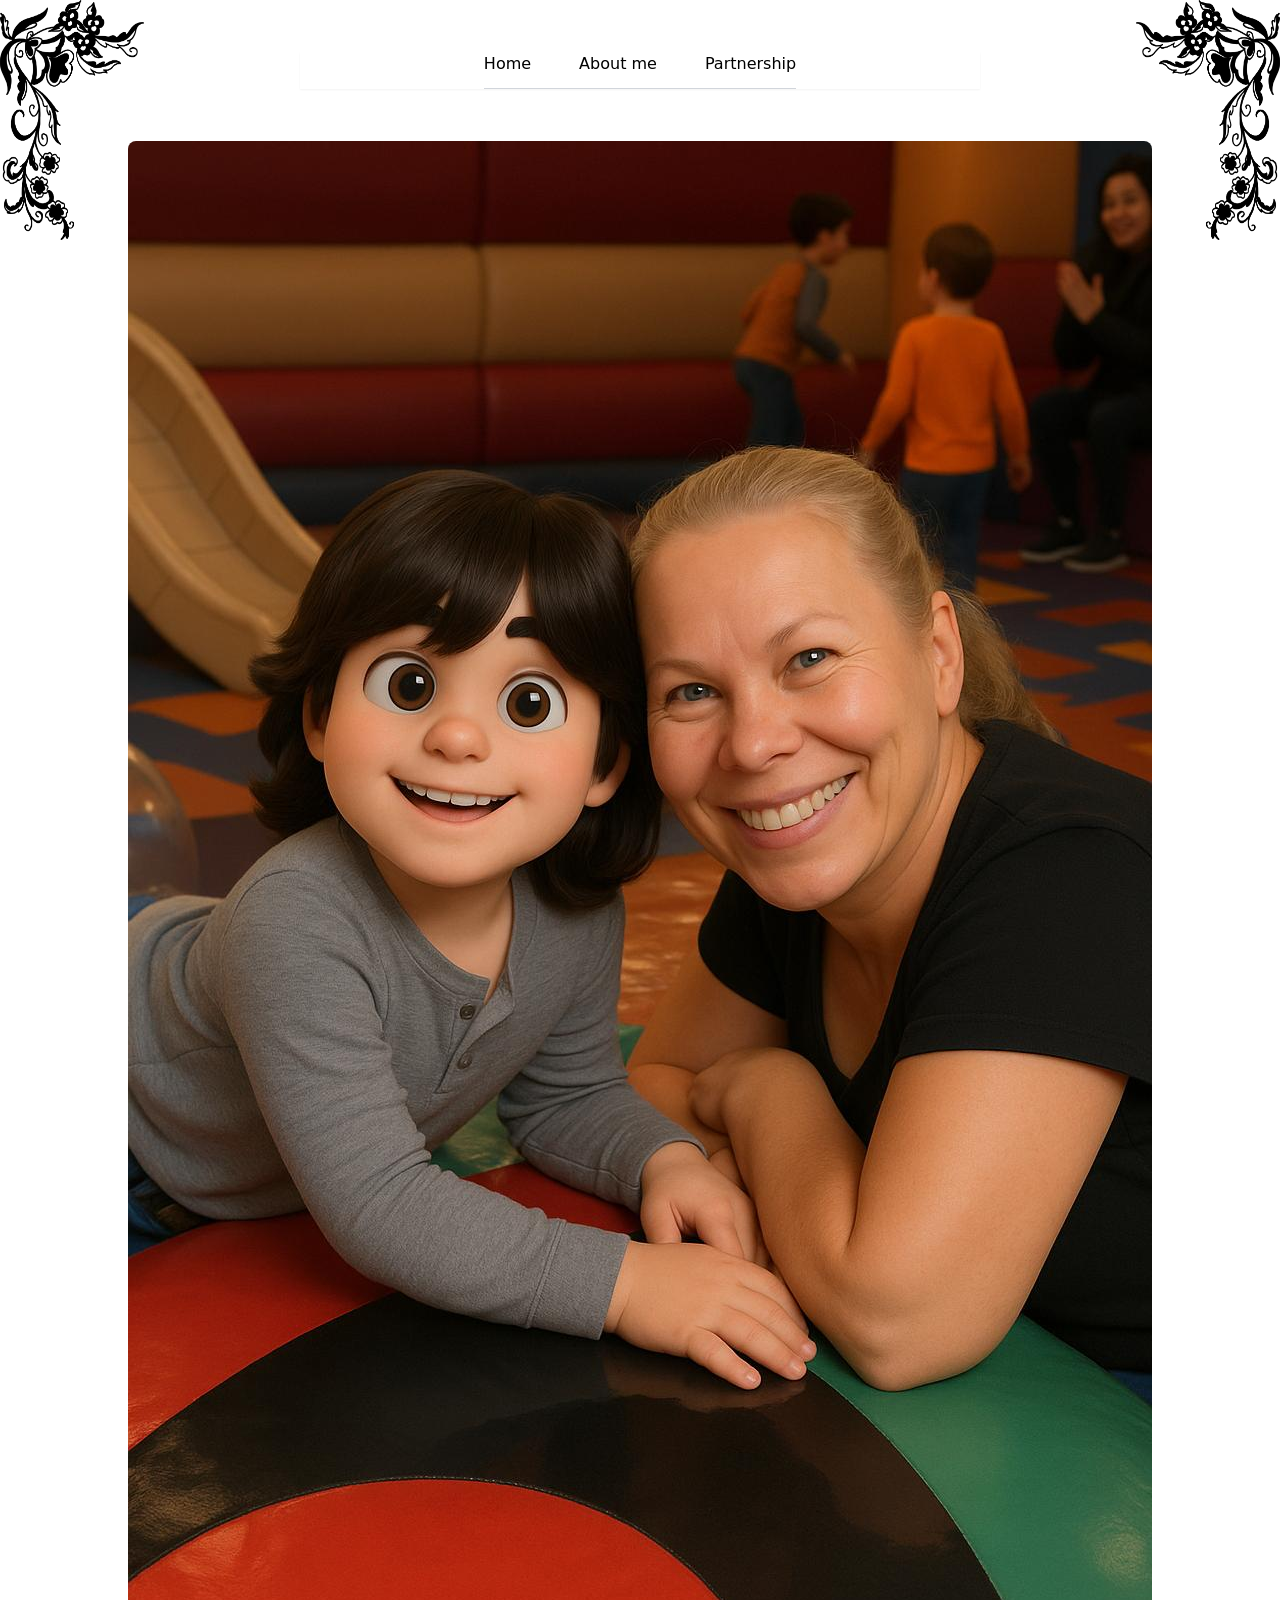
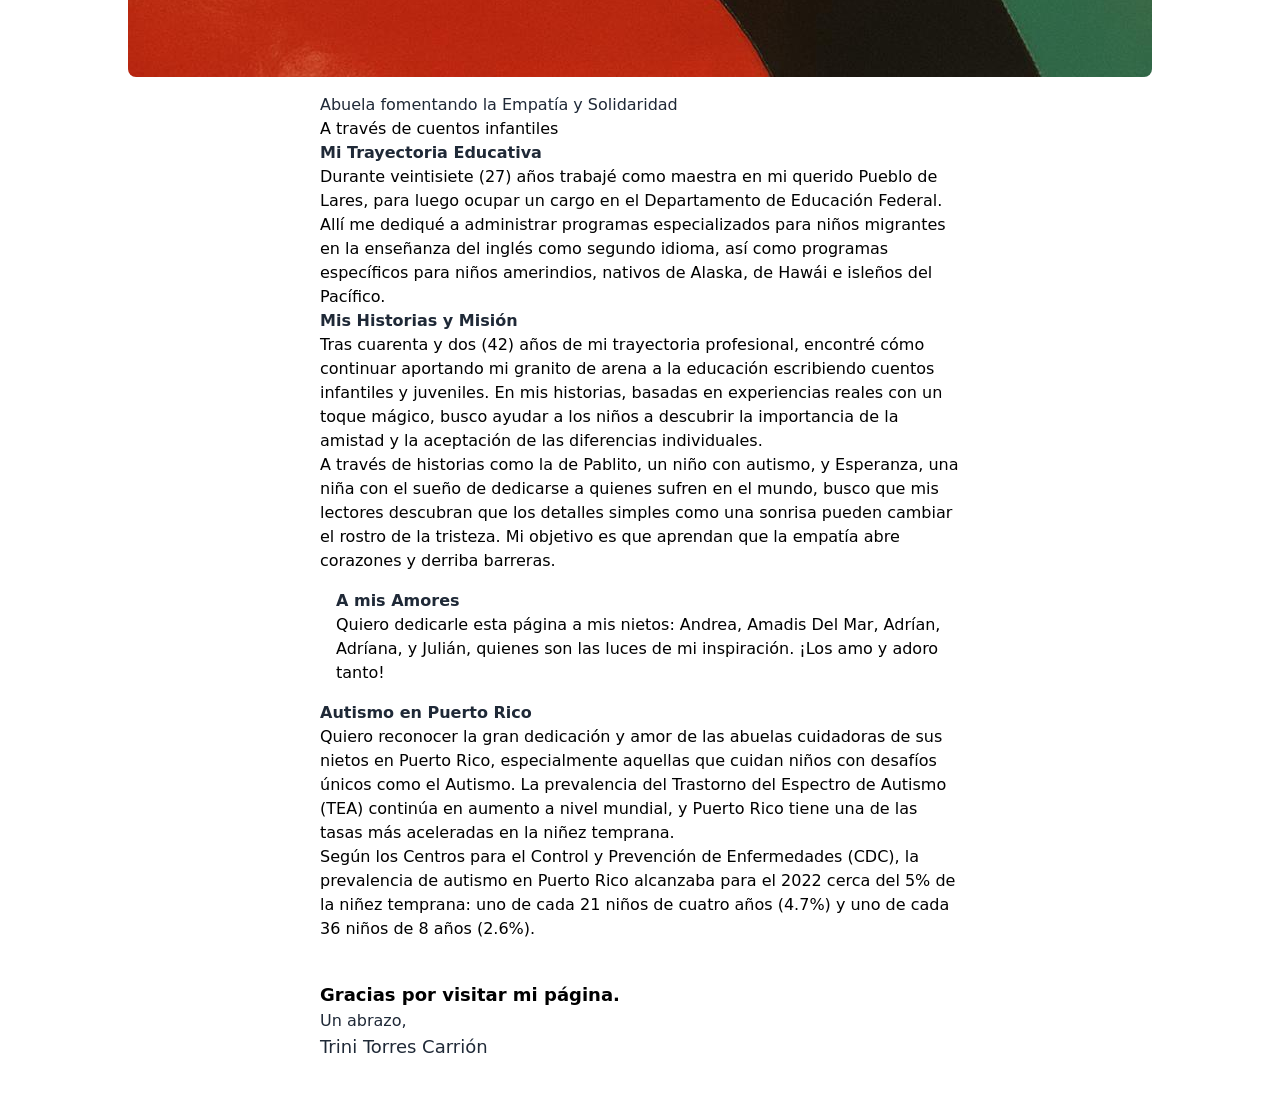
==== about_me.html @ 0e8e70be "Changes in some class to make the page responsive in phones (again). This is a test 2." ====
<!DOCTYPE html>
<html lang="en">
    <head>
        <meta charse="UTF-8">
        <meta name="viewport" content="width= device-width, initial-scale= 1.0">
        <link rel="stylesheet" href="./output.css">
    </head>

    <body>
        <section id="about" class="mt-10">
            <!--Navbar-->
            <header class="sticky top-0 z-30 bg-transparent shadow-sm translate-y-3 max-w-[680px] mx-auto px-4">
                <ul class="flex justify-center gap-6 sm:gap-12 list-none m-0 p-0 w-fit mx-auto border-b border-gray-300 pb-3">
                    <li><a href="index.html"class="cursor-pointer font-medium">Home</a></li>
                    <li><a href="about_me.html"class="cursor-pointer font-medium">About me</a></li>
                    <li><a href="#partnership" class="cursor-pointer font-medium hover-gray-600">Partnership</a></li>
                </ul>
            </header>
        </section>

         <!--Corners Desing-->
            <!--Upper Left Border-->
            <img src="/images/border_upper.png"
                class="absolute top-0 left-0 w-36 h-60 sm:w-36 sm:h-60">
    
            <!--Upper Right Border-->
            <img src="/images/border_upper.png"
                class="absolute top-0 right-0 w-36 h-60 sm:w-36 sm:h-60 transform -scale-x-100">

            <script src="carousel.JS"></script>
        </section>

        <!-- Client Image -->
        <div class="flex justify-center mt-8 sm:mt-20 md:mt-32" style="transform: translateY(4rem) !important; max-width: 90vw; margin: 0 auto;">
            <img src="/images/client.jpg" class="object-cover rounded-lg w-40 h-40 sm:w-48 sm:h-48 md:w-80 md:h-80" style="max-width: 100%; height: auto;">
        </div>

        <div class="max-w-2xl mx-auto px-4 sm:px-6 py-8 sm:py-12 mt-8 sm:mt-16" style="transform: translateY(2rem) !important; transform-origin: top;">
            <!-- Main Title -->
            <h1 class="text-2xl sm:text-3xl md:text-4xl font-bold text-gray-800 mb-2">Abuela fomentando la Empatía y Solidaridad</h1>
            <p class="text-gray-600 text-sm sm:text-base italic mb-6 sm:mb-10">A través de cuentos infantiles</p>

            <!-- Mi Trayectoria Educativa Section -->
            <section class="mb-8 sm:mb-10">
                <h2 class="text-xl sm:text-2xl font-semibold text-gray-800 mb-3 sm:mb-4 pb-2 border-b-2 border-gray-300">Mi Trayectoria Educativa</h2>
                <p class="text-gray-700 text-sm sm:text-base leading-relaxed">
                    Durante veintisiete (27) años trabajé como maestra en mi querido Pueblo de Lares, para luego ocupar un cargo en el Departamento de Educación Federal. Allí me dediqué a administrar programas especializados para niños migrantes en la enseñanza del inglés como segundo idioma, así como programas específicos para niños amerindios, nativos de Alaska, de Hawái e isleños del Pacífico.
                </p>
            </section>

            <!-- Mis Historias y Misión Section -->
            <section class="mb-8 sm:mb-10">
                <h2 class="text-xl sm:text-2xl font-semibold text-gray-800 mb-3 sm:mb-4 pb-2 border-b-2 border-gray-300">Mis Historias y Misión</h2>
                <p class="text-gray-700 text-sm sm:text-base leading-relaxed mb-3 sm:mb-4">
                    Tras cuarenta y dos (42) años de mi trayectoria profesional, encontré cómo continuar aportando mi granito de arena a la educación escribiendo cuentos infantiles y juveniles. En mis historias, basadas en experiencias reales con un toque mágico, busco ayudar a los niños a descubrir la importancia de la amistad y la aceptación de las diferencias individuales.
                </p>
                <p class="text-gray-700 text-sm sm:text-base leading-relaxed">
                    A través de historias como la de Pablito, un niño con autismo, y Esperanza, una niña con el sueño de dedicarse a quienes sufren en el mundo, busco que mis lectores descubran que los detalles simples como una sonrisa pueden cambiar el rostro de la tristeza. Mi objetivo es que aprendan que la empatía abre corazones y derriba barreras.
                </p>
            </section>

            <!-- A mis Amores Section -->
            <section class="mb-8 sm:mb-10 bg-gray-50 p-4 sm:p-6 rounded-lg">
                <h2 class="text-xl sm:text-2xl font-semibold text-gray-800 mb-3 sm:mb-4">A mis Amores</h2>
                <p class="text-gray-700 text-sm sm:text-base leading-relaxed italic">
                    Quiero dedicarle esta página a mis nietos: Andrea, Amadis Del Mar, Adrían, Adríana, y Julián, quienes son las luces de mi inspiración. <span class="font-bold">¡Los amo y adoro tanto!</span>
                </p>
            </section>

            <!-- Autismo en Puerto Rico Section -->
            <section class="mb-10 sm:mb-12">
                <h2 class="text-xl sm:text-2xl font-semibold text-gray-800 mb-3 sm:mb-4 pb-2 border-b-2 border-gray-300">Autismo en Puerto Rico</h2>
                <p class="text-gray-700 text-sm sm:text-base leading-relaxed mb-3 sm:mb-4">
                    Quiero reconocer la gran dedicación y amor de las abuelas cuidadoras de sus nietos en Puerto Rico, especialmente aquellas que cuidan niños con desafíos únicos como el Autismo. La prevalencia del Trastorno del Espectro de Autismo (TEA) continúa en aumento a nivel mundial, y Puerto Rico tiene una de las tasas más aceleradas en la niñez temprana.
                </p>
                <p class="text-gray-700 text-sm sm:text-base leading-relaxed">
                    Según los Centros para el Control y Prevención de Enfermedades (CDC), la prevalencia de autismo en Puerto Rico alcanzaba para el 2022 cerca del 5% de la niñez temprana: uno de cada 21 niños de cuatro años (4.7%) y uno de cada 36 niños de 8 años (2.6%).
                </p>
            </section>

            <!-- Closing Message -->
            <section class="border-t-2 border-gray-300 pt-6 sm:pt-8 mt-10 sm:mt-12">
                <p class="text-gray-700 text-base sm:text-lg font-semibold mb-3 sm:mb-4">
                    Gracias por visitar mi página.
                </p>
                <p class="text-gray-800 text-sm sm:text-base font-serif">
                    Un abrazo,<br>
                    <span class="text-lg sm:text-xl font-bold text-gray-800">Trini Torres Carrión</span>
                </p>
            </section>
        </div>


    </body>


</html>
---- output.css ----
*, ::before, ::after {
  --tw-border-spacing-x: 0;
  --tw-border-spacing-y: 0;
  --tw-translate-x: 0;
  --tw-translate-y: 0;
  --tw-rotate: 0;
  --tw-skew-x: 0;
  --tw-skew-y: 0;
  --tw-scale-x: 1;
  --tw-scale-y: 1;
  --tw-pan-x:  ;
  --tw-pan-y:  ;
  --tw-pinch-zoom:  ;
  --tw-scroll-snap-strictness: proximity;
  --tw-gradient-from-position:  ;
  --tw-gradient-via-position:  ;
  --tw-gradient-to-position:  ;
  --tw-ordinal:  ;
  --tw-slashed-zero:  ;
  --tw-numeric-figure:  ;
  --tw-numeric-spacing:  ;
  --tw-numeric-fraction:  ;
  --tw-ring-inset:  ;
  --tw-ring-offset-width: 0px;
  --tw-ring-offset-color: #fff;
  --tw-ring-color: rgb(59 130 246 / 0.5);
  --tw-ring-offset-shadow: 0 0 #0000;
  --tw-ring-shadow: 0 0 #0000;
  --tw-shadow: 0 0 #0000;
  --tw-shadow-colored: 0 0 #0000;
  --tw-blur:  ;
  --tw-brightness:  ;
  --tw-contrast:  ;
  --tw-grayscale:  ;
  --tw-hue-rotate:  ;
  --tw-invert:  ;
  --tw-saturate:  ;
  --tw-sepia:  ;
  --tw-drop-shadow:  ;
  --tw-backdrop-blur:  ;
  --tw-backdrop-brightness:  ;
  --tw-backdrop-contrast:  ;
  --tw-backdrop-grayscale:  ;
  --tw-backdrop-hue-rotate:  ;
  --tw-backdrop-invert:  ;
  --tw-backdrop-opacity:  ;
  --tw-backdrop-saturate:  ;
  --tw-backdrop-sepia:  ;
  --tw-contain-size:  ;
  --tw-contain-layout:  ;
  --tw-contain-paint:  ;
  --tw-contain-style:  ;
}

::backdrop {
  --tw-border-spacing-x: 0;
  --tw-border-spacing-y: 0;
  --tw-translate-x: 0;
  --tw-translate-y: 0;
  --tw-rotate: 0;
  --tw-skew-x: 0;
  --tw-skew-y: 0;
  --tw-scale-x: 1;
  --tw-scale-y: 1;
  --tw-pan-x:  ;
  --tw-pan-y:  ;
  --tw-pinch-zoom:  ;
  --tw-scroll-snap-strictness: proximity;
  --tw-gradient-from-position:  ;
  --tw-gradient-via-position:  ;
  --tw-gradient-to-position:  ;
  --tw-ordinal:  ;
  --tw-slashed-zero:  ;
  --tw-numeric-figure:  ;
  --tw-numeric-spacing:  ;
  --tw-numeric-fraction:  ;
  --tw-ring-inset:  ;
  --tw-ring-offset-width: 0px;
  --tw-ring-offset-color: #fff;
  --tw-ring-color: rgb(59 130 246 / 0.5);
  --tw-ring-offset-shadow: 0 0 #0000;
  --tw-ring-shadow: 0 0 #0000;
  --tw-shadow: 0 0 #0000;
  --tw-shadow-colored: 0 0 #0000;
  --tw-blur:  ;
  --tw-brightness:  ;
  --tw-contrast:  ;
  --tw-grayscale:  ;
  --tw-hue-rotate:  ;
  --tw-invert:  ;
  --tw-saturate:  ;
  --tw-sepia:  ;
  --tw-drop-shadow:  ;
  --tw-backdrop-blur:  ;
  --tw-backdrop-brightness:  ;
  --tw-backdrop-contrast:  ;
  --tw-backdrop-grayscale:  ;
  --tw-backdrop-hue-rotate:  ;
  --tw-backdrop-invert:  ;
  --tw-backdrop-opacity:  ;
  --tw-backdrop-saturate:  ;
  --tw-backdrop-sepia:  ;
  --tw-contain-size:  ;
  --tw-contain-layout:  ;
  --tw-contain-paint:  ;
  --tw-contain-style:  ;
}

/*
! tailwindcss v3.4.19 | MIT License | https://tailwindcss.com
*/

/*
1. Prevent padding and border from affecting element width. (https://github.com/mozdevs/cssremedy/issues/4)
2. Allow adding a border to an element by just adding a border-width. (https://github.com/tailwindcss/tailwindcss/pull/116)
*/

*,
::before,
::after {
  box-sizing: border-box;
  /* 1 */
  border-width: 0;
  /* 2 */
  border-style: solid;
  /* 2 */
  border-color: #e5e7eb;
  /* 2 */
}

::before,
::after {
  --tw-content: '';
}

/*
1. Use a consistent sensible line-height in all browsers.
2. Prevent adjustments of font size after orientation changes in iOS.
3. Use a more readable tab size.
4. Use the user's configured `sans` font-family by default.
5. Use the user's configured `sans` font-feature-settings by default.
6. Use the user's configured `sans` font-variation-settings by default.
7. Disable tap highlights on iOS
*/

html,
:host {
  line-height: 1.5;
  /* 1 */
  -webkit-text-size-adjust: 100%;
  /* 2 */
  -moz-tab-size: 4;
  /* 3 */
  -o-tab-size: 4;
     tab-size: 4;
  /* 3 */
  font-family: ui-sans-serif, system-ui, sans-serif, "Apple Color Emoji", "Segoe UI Emoji", "Segoe UI Symbol", "Noto Color Emoji";
  /* 4 */
  font-feature-settings: normal;
  /* 5 */
  font-variation-settings: normal;
  /* 6 */
  -webkit-tap-highlight-color: transparent;
  /* 7 */
}

/*
1. Remove the margin in all browsers.
2. Inherit line-height from `html` so users can set them as a class directly on the `html` element.
*/

body {
  margin: 0;
  /* 1 */
  line-height: inherit;
  /* 2 */
}

/*
1. Add the correct height in Firefox.
2. Correct the inheritance of border color in Firefox. (https://bugzilla.mozilla.org/show_bug.cgi?id=190655)
3. Ensure horizontal rules are visible by default.
*/

hr {
  height: 0;
  /* 1 */
  color: inherit;
  /* 2 */
  border-top-width: 1px;
  /* 3 */
}

/*
Add the correct text decoration in Chrome, Edge, and Safari.
*/

abbr:where([title]) {
  -webkit-text-decoration: underline dotted;
          text-decoration: underline dotted;
}

/*
Remove the default font size and weight for headings.
*/

h1,
h2,
h3,
h4,
h5,
h6 {
  font-size: inherit;
  font-weight: inherit;
}

/*
Reset links to optimize for opt-in styling instead of opt-out.
*/

a {
  color: inherit;
  text-decoration: inherit;
}

/*
Add the correct font weight in Edge and Safari.
*/

b,
strong {
  font-weight: bolder;
}

/*
1. Use the user's configured `mono` font-family by default.
2. Use the user's configured `mono` font-feature-settings by default.
3. Use the user's configured `mono` font-variation-settings by default.
4. Correct the odd `em` font sizing in all browsers.
*/

code,
kbd,
samp,
pre {
  font-family: ui-monospace, SFMono-Regular, Menlo, Monaco, Consolas, "Liberation Mono", "Courier New", monospace;
  /* 1 */
  font-feature-settings: normal;
  /* 2 */
  font-variation-settings: normal;
  /* 3 */
  font-size: 1em;
  /* 4 */
}

/*
Add the correct font size in all browsers.
*/

small {
  font-size: 80%;
}

/*
Prevent `sub` and `sup` elements from affecting the line height in all browsers.
*/

sub,
sup {
  font-size: 75%;
  line-height: 0;
  position: relative;
  vertical-align: baseline;
}

sub {
  bottom: -0.25em;
}

sup {
  top: -0.5em;
}

/*
1. Remove text indentation from table contents in Chrome and Safari. (https://bugs.chromium.org/p/chromium/issues/detail?id=999088, https://bugs.webkit.org/show_bug.cgi?id=201297)
2. Correct table border color inheritance in all Chrome and Safari. (https://bugs.chromium.org/p/chromium/issues/detail?id=935729, https://bugs.webkit.org/show_bug.cgi?id=195016)
3. Remove gaps between table borders by default.
*/

table {
  text-indent: 0;
  /* 1 */
  border-color: inherit;
  /* 2 */
  border-collapse: collapse;
  /* 3 */
}

/*
1. Change the font styles in all browsers.
2. Remove the margin in Firefox and Safari.
3. Remove default padding in all browsers.
*/

button,
input,
optgroup,
select,
textarea {
  font-family: inherit;
  /* 1 */
  font-feature-settings: inherit;
  /* 1 */
  font-variation-settings: inherit;
  /* 1 */
  font-size: 100%;
  /* 1 */
  font-weight: inherit;
  /* 1 */
  line-height: inherit;
  /* 1 */
  letter-spacing: inherit;
  /* 1 */
  color: inherit;
  /* 1 */
  margin: 0;
  /* 2 */
  padding: 0;
  /* 3 */
}

/*
Remove the inheritance of text transform in Edge and Firefox.
*/

button,
select {
  text-transform: none;
}

/*
1. Correct the inability to style clickable types in iOS and Safari.
2. Remove default button styles.
*/

button,
input:where([type='button']),
input:where([type='reset']),
input:where([type='submit']) {
  -webkit-appearance: button;
  /* 1 */
  background-color: transparent;
  /* 2 */
  background-image: none;
  /* 2 */
}

/*
Use the modern Firefox focus style for all focusable elements.
*/

:-moz-focusring {
  outline: auto;
}

/*
Remove the additional `:invalid` styles in Firefox. (https://github.com/mozilla/gecko-dev/blob/2f9eacd9d3d995c937b4251a5557d95d494c9be1/layout/style/res/forms.css#L728-L737)
*/

:-moz-ui-invalid {
  box-shadow: none;
}

/*
Add the correct vertical alignment in Chrome and Firefox.
*/

progress {
  vertical-align: baseline;
}

/*
Correct the cursor style of increment and decrement buttons in Safari.
*/

::-webkit-inner-spin-button,
::-webkit-outer-spin-button {
  height: auto;
}

/*
1. Correct the odd appearance in Chrome and Safari.
2. Correct the outline style in Safari.
*/

[type='search'] {
  -webkit-appearance: textfield;
  /* 1 */
  outline-offset: -2px;
  /* 2 */
}

/*
Remove the inner padding in Chrome and Safari on macOS.
*/

::-webkit-search-decoration {
  -webkit-appearance: none;
}

/*
1. Correct the inability to style clickable types in iOS and Safari.
2. Change font properties to `inherit` in Safari.
*/

::-webkit-file-upload-button {
  -webkit-appearance: button;
  /* 1 */
  font: inherit;
  /* 2 */
}

/*
Add the correct display in Chrome and Safari.
*/

summary {
  display: list-item;
}

/*
Removes the default spacing and border for appropriate elements.
*/

blockquote,
dl,
dd,
h1,
h2,
h3,
h4,
h5,
h6,
hr,
figure,
p,
pre {
  margin: 0;
}

fieldset {
  margin: 0;
  padding: 0;
}

legend {
  padding: 0;
}

ol,
ul,
menu {
  list-style: none;
  margin: 0;
  padding: 0;
}

/*
Reset default styling for dialogs.
*/

dialog {
  padding: 0;
}

/*
Prevent resizing textareas horizontally by default.
*/

textarea {
  resize: vertical;
}

/*
1. Reset the default placeholder opacity in Firefox. (https://github.com/tailwindlabs/tailwindcss/issues/3300)
2. Set the default placeholder color to the user's configured gray 400 color.
*/

input::-moz-placeholder, textarea::-moz-placeholder {
  opacity: 1;
  /* 1 */
  color: #9ca3af;
  /* 2 */
}

input::placeholder,
textarea::placeholder {
  opacity: 1;
  /* 1 */
  color: #9ca3af;
  /* 2 */
}

/*
Set the default cursor for buttons.
*/

button,
[role="button"] {
  cursor: pointer;
}

/*
Make sure disabled buttons don't get the pointer cursor.
*/

:disabled {
  cursor: default;
}

/*
1. Make replaced elements `display: block` by default. (https://github.com/mozdevs/cssremedy/issues/14)
2. Add `vertical-align: middle` to align replaced elements more sensibly by default. (https://github.com/jensimmons/cssremedy/issues/14#issuecomment-634934210)
   This can trigger a poorly considered lint error in some tools but is included by design.
*/

img,
svg,
video,
canvas,
audio,
iframe,
embed,
object {
  display: block;
  /* 1 */
  vertical-align: middle;
  /* 2 */
}

/*
Constrain images and videos to the parent width and preserve their intrinsic aspect ratio. (https://github.com/mozdevs/cssremedy/issues/14)
*/

img,
video {
  max-width: 100%;
  height: auto;
}

/* Make elements with the HTML hidden attribute stay hidden by default */

[hidden]:where(:not([hidden="until-found"])) {
  display: none;
}

.absolute {
  position: absolute;
}

.sticky {
  position: sticky;
}

.left-0 {
  left: 0px;
}

.right-0 {
  right: 0px;
}

.top-0 {
  top: 0px;
}

.z-30 {
  z-index: 30;
}

.m-0 {
  margin: 0px;
}

.mx-auto {
  margin-left: auto;
  margin-right: auto;
}

.mt-10 {
  margin-top: 2.5rem;
}

.mt-2 {
  margin-top: 0.5rem;
}

.mt-3 {
  margin-top: 0.75rem;
}

.mt-6 {
  margin-top: 1.5rem;
}

.inline-block {
  display: inline-block;
}

.flex {
  display: flex;
}

.grid {
  display: grid;
}

.hidden {
  display: none;
}

.h-40 {
  height: 10rem;
}

.h-60 {
  height: 15rem;
}

.h-48 {
  height: 12rem;
}

.w-36 {
  width: 9rem;
}

.w-60 {
  width: 15rem;
}

.w-\[350px\] {
  width: 350px;
}

.w-fit {
  width: -moz-fit-content;
  width: fit-content;
}

.w-full {
  width: 100%;
}

.max-w-2xl {
  max-width: 42rem;
}

.max-w-\[680px\] {
  max-width: 680px;
}

.max-w-\[900px\] {
  max-width: 900px;
}

.max-w-\[350px\] {
  max-width: 350px;
}

.max-w-\[240px\] {
  max-width: 240px;
}

.max-w-5xl {
  max-width: 64rem;
}

.max-w-xs {
  max-width: 20rem;
}

.translate-y-3 {
  --tw-translate-y: 0.75rem;
  transform: translate(var(--tw-translate-x), var(--tw-translate-y)) rotate(var(--tw-rotate)) skewX(var(--tw-skew-x)) skewY(var(--tw-skew-y)) scaleX(var(--tw-scale-x)) scaleY(var(--tw-scale-y));
}

.-scale-x-100 {
  --tw-scale-x: -1;
  transform: translate(var(--tw-translate-x), var(--tw-translate-y)) rotate(var(--tw-rotate)) skewX(var(--tw-skew-x)) skewY(var(--tw-skew-y)) scaleX(var(--tw-scale-x)) scaleY(var(--tw-scale-y));
}

.transform {
  transform: translate(var(--tw-translate-x), var(--tw-translate-y)) rotate(var(--tw-rotate)) skewX(var(--tw-skew-x)) skewY(var(--tw-skew-y)) scaleX(var(--tw-scale-x)) scaleY(var(--tw-scale-y));
}

.cursor-pointer {
  cursor: pointer;
}

.list-none {
  list-style-type: none;
}

.grid-cols-1 {
  grid-template-columns: repeat(1, minmax(0, 1fr));
}

.justify-center {
  justify-content: center;
}

.justify-items-center {
  justify-items: center;
}

.gap-12 {
  gap: 3rem;
}

.gap-8 {
  gap: 2rem;
}

.gap-6 {
  gap: 1.5rem;
}

.rounded-lg {
  border-radius: 0.5rem;
}

.rounded-md {
  border-radius: 0.375rem;
}

.border-2 {
  border-width: 2px;
}

.border-b {
  border-bottom-width: 1px;
}

.border-gray-300 {
  --tw-border-opacity: 1;
  border-color: rgb(209 213 219 / var(--tw-border-opacity, 1));
}

.bg-\[\#f7f2e9\] {
  --tw-bg-opacity: 1;
  background-color: rgb(247 242 233 / var(--tw-bg-opacity, 1));
}

.bg-transparent {
  background-color: transparent;
}

.object-cover {
  -o-object-fit: cover;
     object-fit: cover;
}

.p-0 {
  padding: 0px;
}

.p-4 {
  padding: 1rem;
}

.px-4 {
  padding-left: 1rem;
  padding-right: 1rem;
}

.py-12 {
  padding-top: 3rem;
  padding-bottom: 3rem;
}

.py-8 {
  padding-top: 2rem;
  padding-bottom: 2rem;
}

.pb-3 {
  padding-bottom: 0.75rem;
}

.pb-8 {
  padding-bottom: 2rem;
}

.text-lg {
  font-size: 1.125rem;
  line-height: 1.75rem;
}

.text-base {
  font-size: 1rem;
  line-height: 1.5rem;
}

.text-sm {
  font-size: 0.875rem;
  line-height: 1.25rem;
}

.font-medium {
  font-weight: 500;
}

.font-semibold {
  font-weight: 600;
}

.text-blue-600 {
  --tw-text-opacity: 1;
  color: rgb(37 99 235 / var(--tw-text-opacity, 1));
}

.text-gray-800 {
  --tw-text-opacity: 1;
  color: rgb(31 41 55 / var(--tw-text-opacity, 1));
}

.shadow-sm {
  --tw-shadow: 0 1px 2px 0 rgb(0 0 0 / 0.05);
  --tw-shadow-colored: 0 1px 2px 0 var(--tw-shadow-color);
  box-shadow: var(--tw-ring-offset-shadow, 0 0 #0000), var(--tw-ring-shadow, 0 0 #0000), var(--tw-shadow);
}

.transition-shadow {
  transition-property: box-shadow;
  transition-timing-function: cubic-bezier(0.4, 0, 0.2, 1);
  transition-duration: 150ms;
}

.duration-700 {
  transition-duration: 700ms;
}

.duration-300 {
  transition-duration: 300ms;
}

.ease-in-out {
  transition-timing-function: cubic-bezier(0.4, 0, 0.2, 1);
}

.hover\:underline:hover {
  text-decoration-line: underline;
}

.hover\:shadow-md:hover {
  --tw-shadow: 0 4px 6px -1px rgb(0 0 0 / 0.1), 0 2px 4px -2px rgb(0 0 0 / 0.1);
  --tw-shadow-colored: 0 4px 6px -1px var(--tw-shadow-color), 0 2px 4px -2px var(--tw-shadow-color);
  box-shadow: var(--tw-ring-offset-shadow, 0 0 #0000), var(--tw-ring-shadow, 0 0 #0000), var(--tw-shadow);
}

@media (min-width: 640px) {
  .sm\:mt-10 {
    margin-top: 2.5rem;
  }

  .sm\:h-60 {
    height: 15rem;
  }

  .sm\:h-40 {
    height: 10rem;
  }

  .sm\:w-36 {
    width: 9rem;
  }

  .sm\:max-w-sm {
    max-width: 24rem;
  }

  .sm\:grid-cols-2 {
    grid-template-columns: repeat(2, minmax(0, 1fr));
  }

  .sm\:gap-12 {
    gap: 3rem;
  }

  .sm\:gap-8 {
    gap: 2rem;
  }

  .sm\:py-12 {
    padding-top: 3rem;
    padding-bottom: 3rem;
  }

  .sm\:text-base {
    font-size: 1rem;
    line-height: 1.5rem;
  }

  .sm\:text-lg {
    font-size: 1.125rem;
    line-height: 1.75rem;
  }
}

@media (min-width: 768px) {
  .md\:max-w-md {
    max-width: 28rem;
  }

  .md\:grid-cols-3 {
    grid-template-columns: repeat(3, minmax(0, 1fr));
  }
}

@media (min-width: 1024px) {
  .lg\:grid-cols-3 {
    grid-template-columns: repeat(3, minmax(0, 1fr));
  }
}
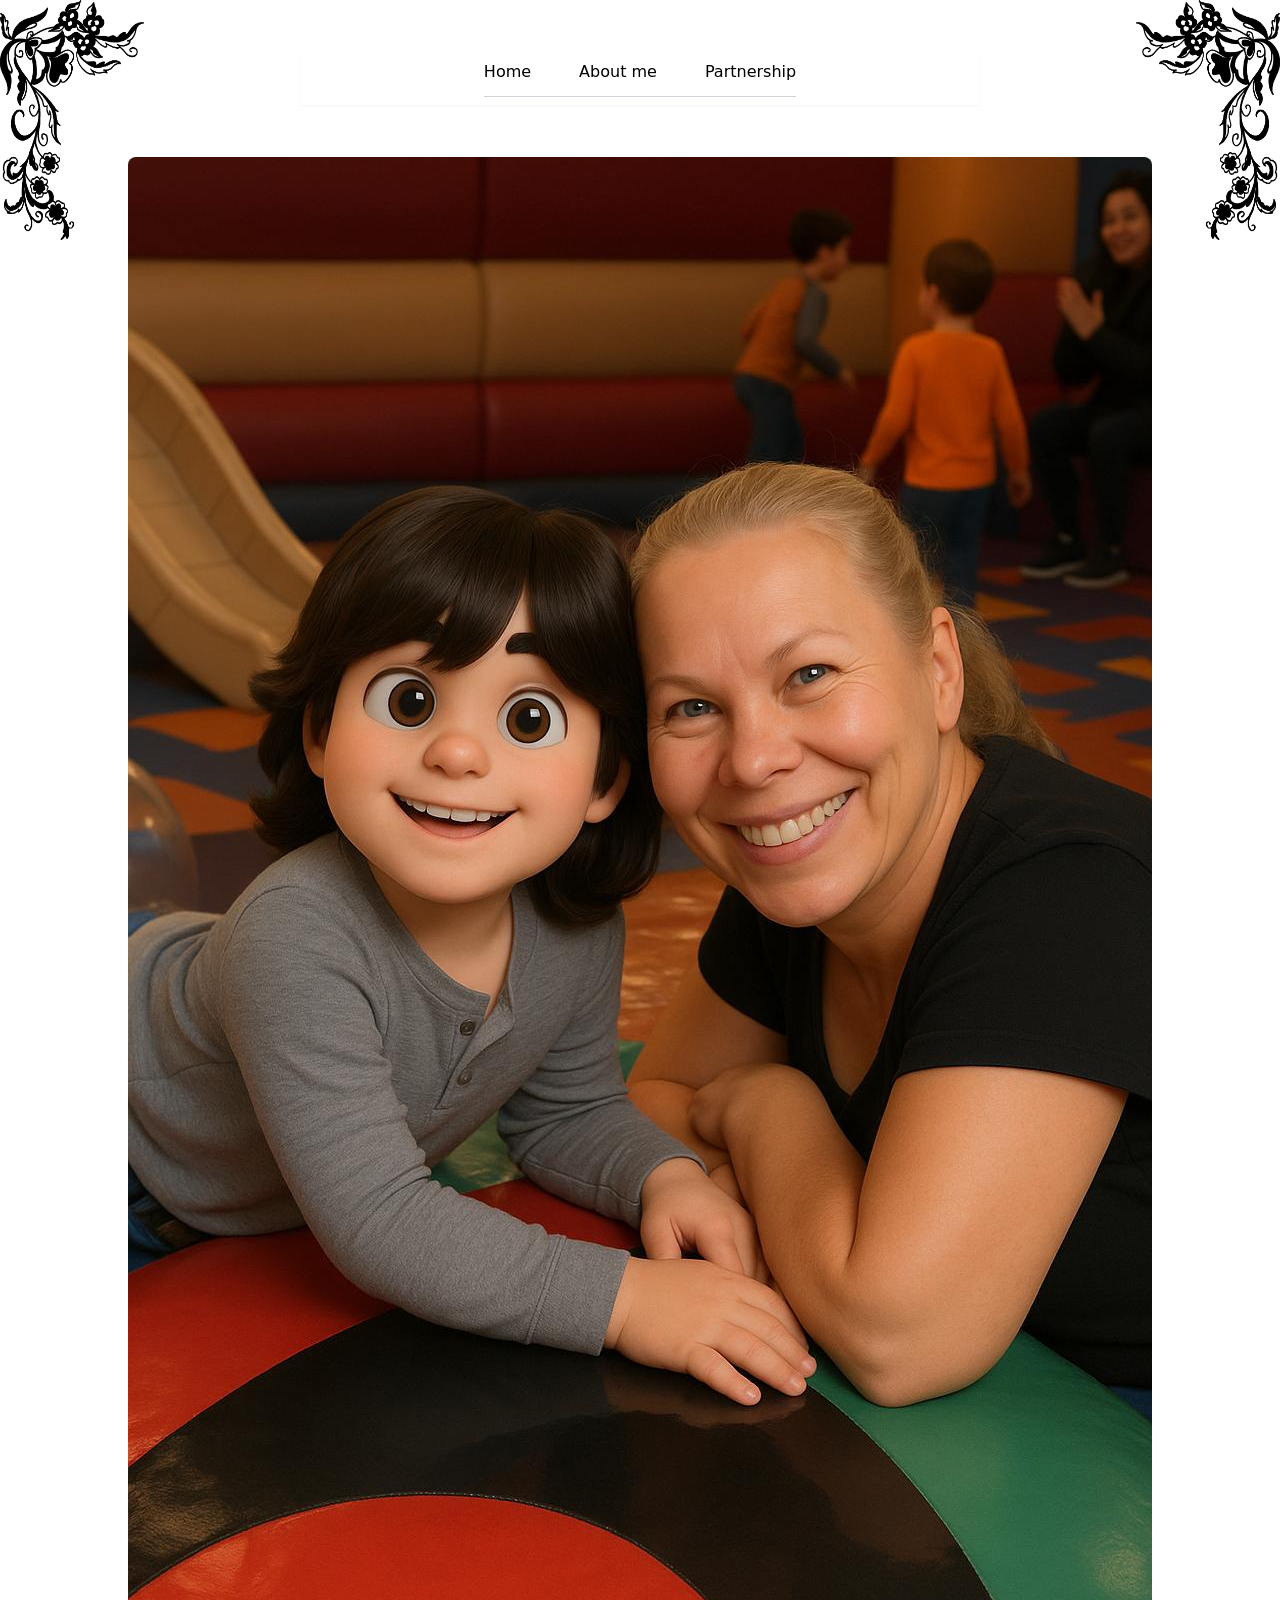
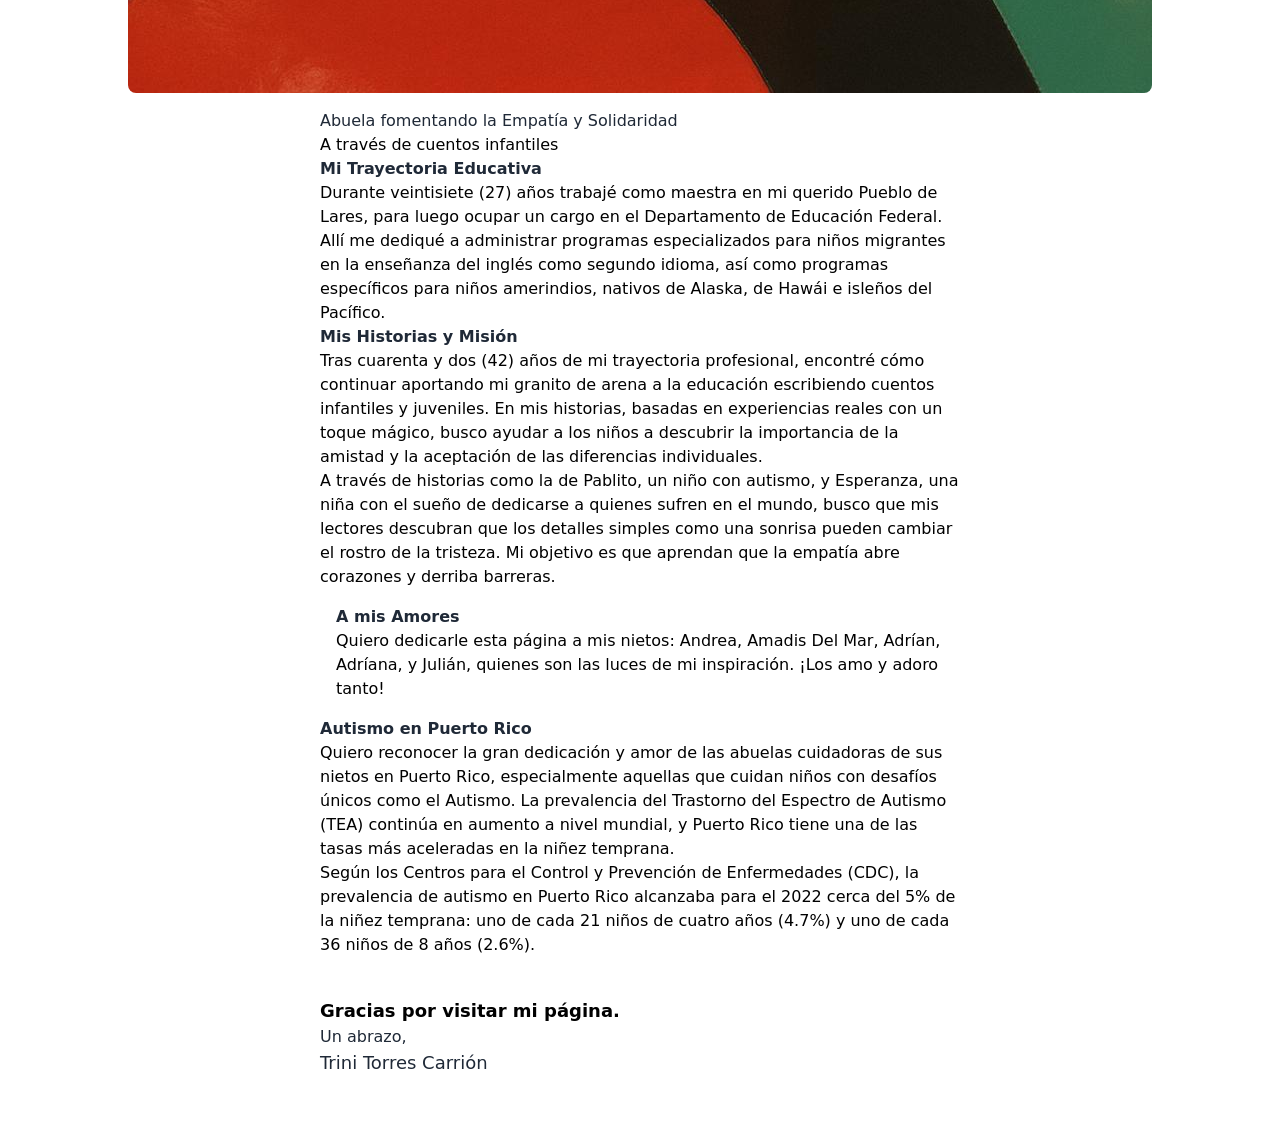
==== commit 1a816402: "Changes in some class to make the page responsive in phones and tablets. This is a test 3." ====
--- a/about_me.html
+++ b/about_me.html
@@ -9,7 +9,7 @@
     <body>
         <section id="about" class="mt-10">
             <!--Navbar-->
-            <header class="sticky top-0 z-30 bg-transparent shadow-sm translate-y-3 max-w-[680px] mx-auto px-4">
+            <header class="sticky top-0 z-40 bg-white shadow-sm translate-y-3 max-w-[680px] mx-auto px-4 py-2">
                 <ul class="flex justify-center gap-6 sm:gap-12 list-none m-0 p-0 w-fit mx-auto border-b border-gray-300 pb-3">
                     <li><a href="index.html"class="cursor-pointer font-medium">Home</a></li>
                     <li><a href="about_me.html"class="cursor-pointer font-medium">About me</a></li>
@@ -18,14 +18,14 @@
             </header>
         </section>
 
-         <!--Corners Desing-->
+         <!--Corners Design-->
             <!--Upper Left Border-->
             <img src="/images/border_upper.png"
-                class="absolute top-0 left-0 w-36 h-60 sm:w-36 sm:h-60">
+                class="absolute top-0 left-0 w-16 h-24 sm:w-24 sm:h-40 md:w-36 md:h-60 z-0">
     
             <!--Upper Right Border-->
             <img src="/images/border_upper.png"
-                class="absolute top-0 right-0 w-36 h-60 sm:w-36 sm:h-60 transform -scale-x-100">
+                class="absolute top-0 right-0 w-16 h-24 sm:w-24 sm:h-40 md:w-36 md:h-60 transform -scale-x-100 z-0">
 
             <script src="carousel.JS"></script>
         </section>
--- a/output.css
+++ b/output.css
@@ -578,6 +578,14 @@
   z-index: 30;
 }
 
+.z-0 {
+  z-index: 0;
+}
+
+.z-40 {
+  z-index: 40;
+}
+
 .m-0 {
   margin: 0px;
 }
@@ -631,6 +639,10 @@
   height: 12rem;
 }
 
+.h-24 {
+  height: 6rem;
+}
+
 .w-36 {
   width: 9rem;
 }
@@ -652,6 +664,10 @@
   width: 100%;
 }
 
+.w-16 {
+  width: 4rem;
+}
+
 .max-w-2xl {
   max-width: 42rem;
 }
@@ -756,6 +772,11 @@
   background-color: transparent;
 }
 
+.bg-white {
+  --tw-bg-opacity: 1;
+  background-color: rgb(255 255 255 / var(--tw-bg-opacity, 1));
+}
+
 .object-cover {
   -o-object-fit: cover;
      object-fit: cover;
@@ -782,6 +803,11 @@
 .py-8 {
   padding-top: 2rem;
   padding-bottom: 2rem;
+}
+
+.py-2 {
+  padding-top: 0.5rem;
+  padding-bottom: 0.5rem;
 }
 
 .pb-3 {
@@ -876,6 +902,10 @@
     width: 9rem;
   }
 
+  .sm\:w-24 {
+    width: 6rem;
+  }
+
   .sm\:max-w-sm {
     max-width: 24rem;
   }
@@ -909,6 +939,14 @@
 }
 
 @media (min-width: 768px) {
+  .md\:h-60 {
+    height: 15rem;
+  }
+
+  .md\:w-36 {
+    width: 9rem;
+  }
+
   .md\:max-w-md {
     max-width: 28rem;
   }
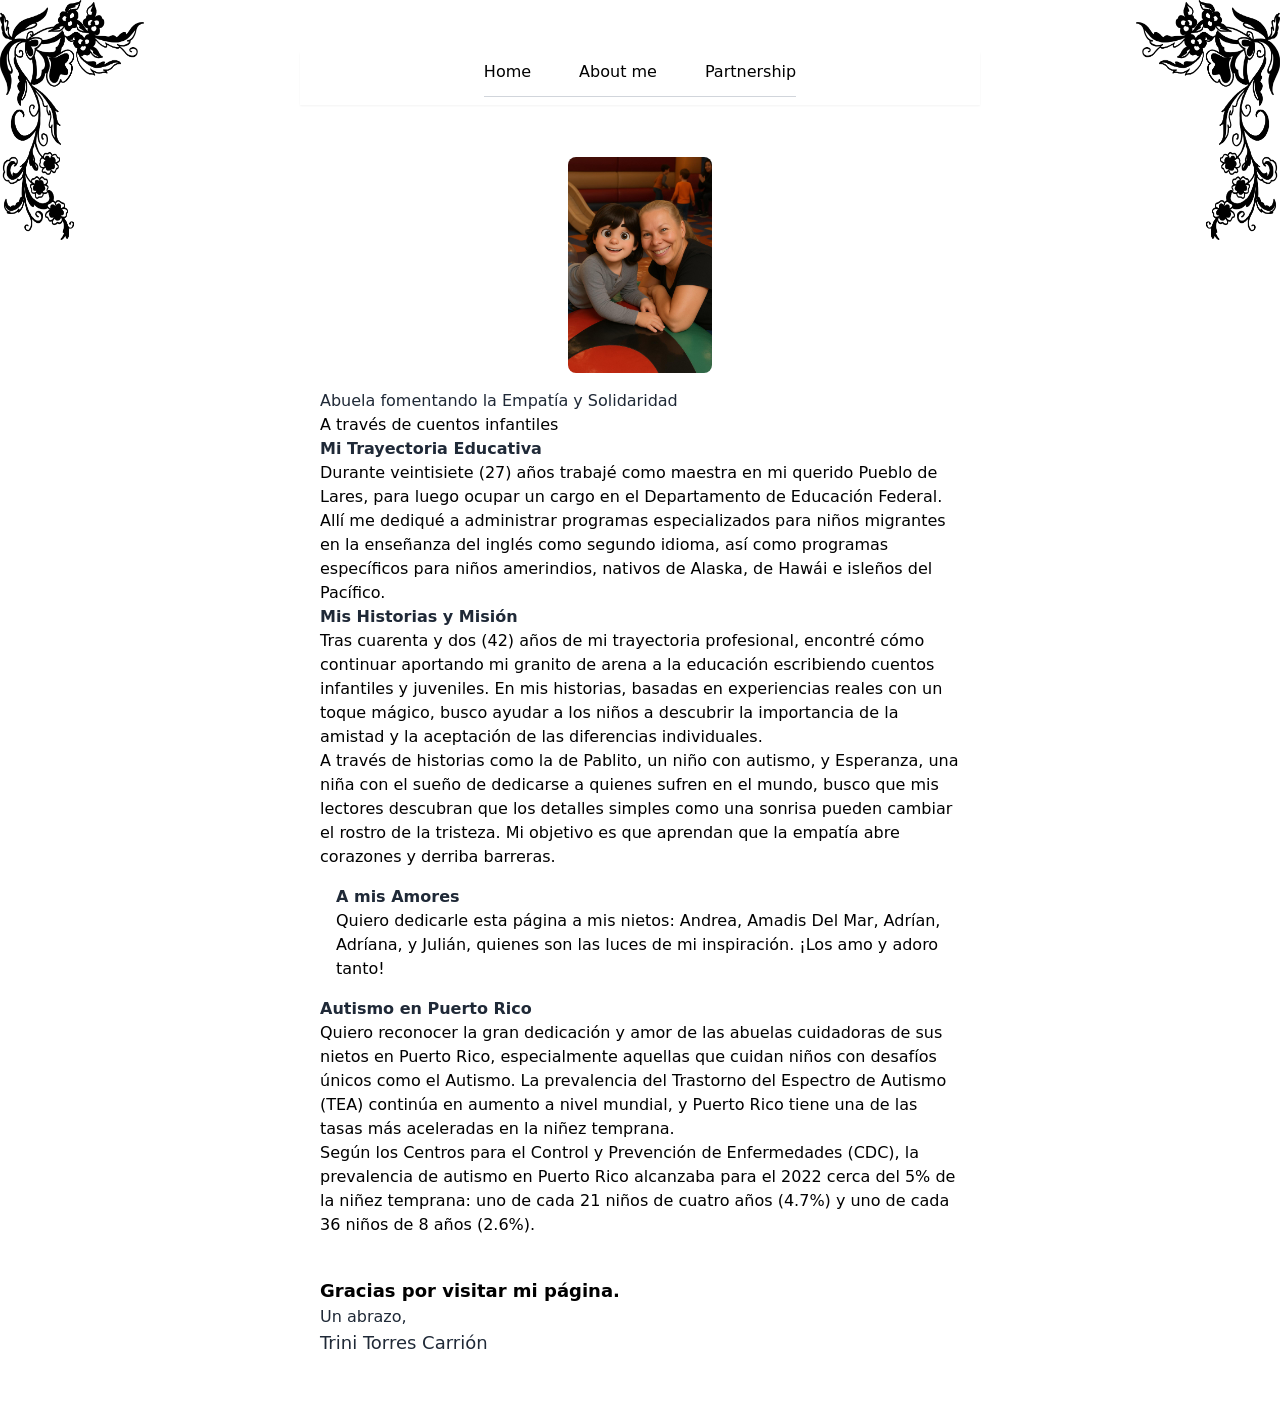
==== commit e21d2f9e: "..." ====
--- a/about_me.html
+++ b/about_me.html
@@ -32,7 +32,7 @@
 
         <!-- Client Image -->
         <div class="flex justify-center mt-8 sm:mt-20 md:mt-32" style="transform: translateY(4rem) !important; max-width: 90vw; margin: 0 auto;">
-            <img src="/images/client.jpg" class="object-cover rounded-lg w-40 h-40 sm:w-48 sm:h-48 md:w-80 md:h-80" style="max-width: 100%; height: auto;">
+            <img src="/images/client.jpg" class="object-cover rounded-lg w-28 h-28 sm:w-36 sm:h-36 md:w-40 md:h-40" style="max-width: 100%; height: auto;">
         </div>
 
         <div class="max-w-2xl mx-auto px-4 sm:px-6 py-8 sm:py-12 mt-8 sm:mt-16" style="transform: translateY(2rem) !important; transform-origin: top;">
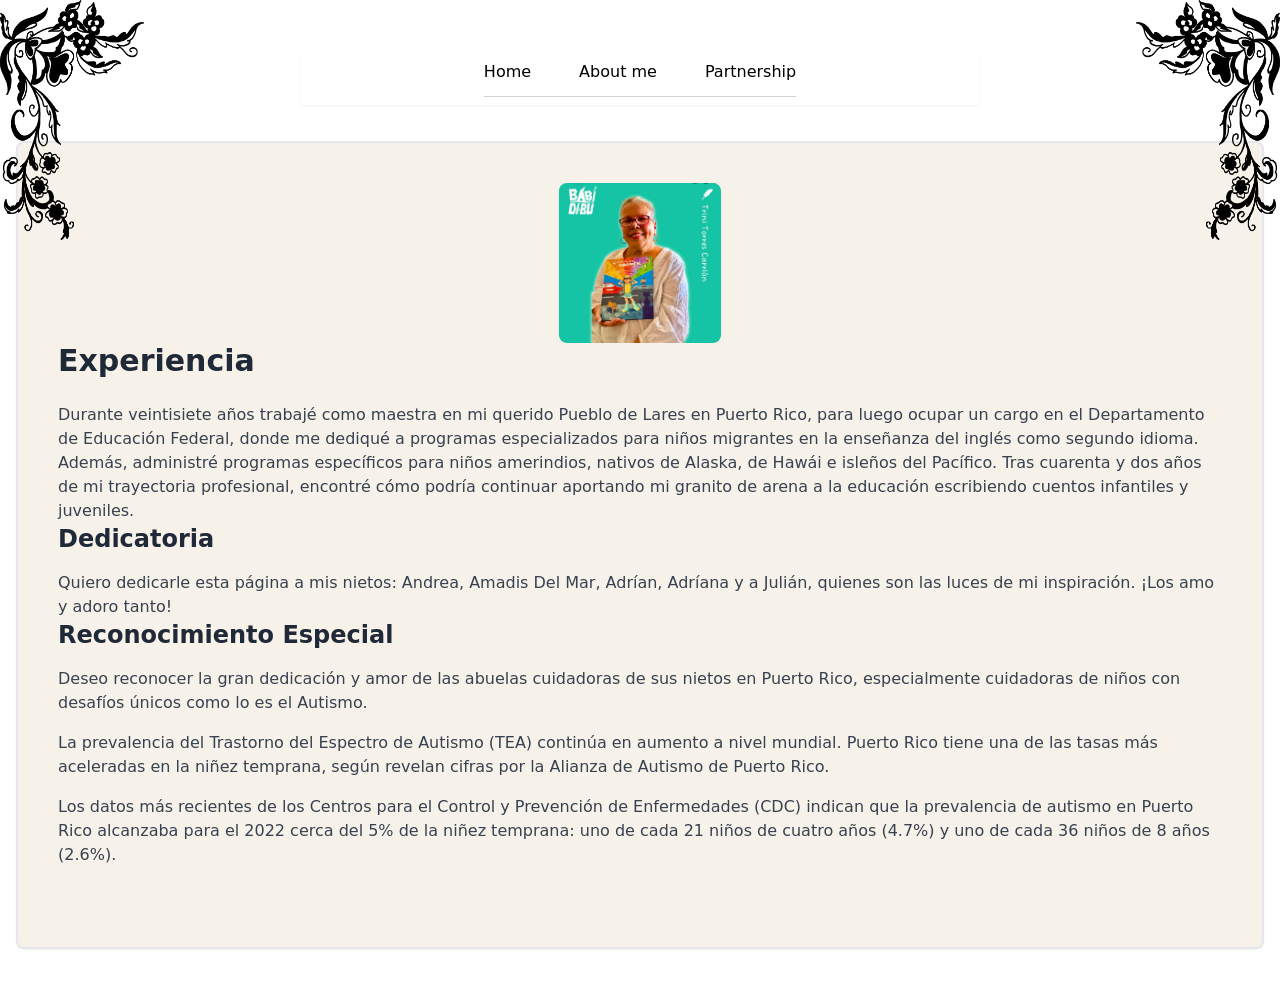
==== commit b8337951: "Better Estructure for the content and new content added. Page -v 2.0" ====
--- a/about_me.html
+++ b/about_me.html
@@ -30,68 +30,57 @@
             <script src="carousel.JS"></script>
         </section>
 
-        <!-- Client Image -->
-        <div class="flex justify-center mt-8 sm:mt-20 md:mt-32" style="transform: translateY(4rem) !important; max-width: 90vw; margin: 0 auto;">
-            <img src="/images/client.jpg" class="object-cover rounded-lg w-28 h-28 sm:w-36 sm:h-36 md:w-40 md:h-40" style="max-width: 100%; height: auto;">
+      <!-- Author Experience Section -->
+<div class="max-w-3xl mx-auto px-4 sm:px-6 py-10 sm:py-12 mt-20">
+
+    <div class="bg-[#f7f2e9] border-2 rounded-lg shadow-sm p-6 sm:p-10">
+
+        <!-- Image Above Content -->
+        <div class="flex justify-center mb-8">
+            <img 
+                src="/images/Tinas.jpg" 
+                alt="Author Image"
+                class="w-32 h-32 sm:w-40 sm:h-40 md:w-48 md:h-48 object-cover rounded-lg"
+            >
         </div>
 
-        <div class="max-w-2xl mx-auto px-4 sm:px-6 py-8 sm:py-12 mt-8 sm:mt-16" style="transform: translateY(2rem) !important; transform-origin: top;">
-            <!-- Main Title -->
-            <h1 class="text-2xl sm:text-3xl md:text-4xl font-bold text-gray-800 mb-2">Abuela fomentando la Empatía y Solidaridad</h1>
-            <p class="text-gray-600 text-sm sm:text-base italic mb-6 sm:mb-10">A través de cuentos infantiles</p>
+        <!-- Title -->
+        <h2 class="text-2xl sm:text-3xl font-semibold text-gray-800 mb-6">
+            Experiencia
+        </h2>
 
-            <!-- Mi Trayectoria Educativa Section -->
-            <section class="mb-8 sm:mb-10">
-                <h2 class="text-xl sm:text-2xl font-semibold text-gray-800 mb-3 sm:mb-4 pb-2 border-b-2 border-gray-300">Mi Trayectoria Educativa</h2>
-                <p class="text-gray-700 text-sm sm:text-base leading-relaxed">
-                    Durante veintisiete (27) años trabajé como maestra en mi querido Pueblo de Lares, para luego ocupar un cargo en el Departamento de Educación Federal. Allí me dediqué a administrar programas especializados para niños migrantes en la enseñanza del inglés como segundo idioma, así como programas específicos para niños amerindios, nativos de Alaska, de Hawái e isleños del Pacífico.
-                </p>
-            </section>
+        <!-- Experience Paragraph -->
+        <p class="text-gray-700 text-sm sm:text-base leading-relaxed mb-8">
+            Durante veintisiete años trabajé como maestra en mi querido Pueblo de Lares en Puerto Rico, para luego ocupar un cargo en el Departamento de Educación Federal, donde me dediqué a programas especializados para niños migrantes en la enseñanza del inglés como segundo idioma. Además, administré programas específicos para niños amerindios, nativos de Alaska, de Hawái e isleños del Pacífico. Tras cuarenta y dos años de mi trayectoria profesional, encontré cómo podría continuar aportando mi granito de arena a la educación escribiendo cuentos infantiles y juveniles.
+        </p>
 
-            <!-- Mis Historias y Misión Section -->
-            <section class="mb-8 sm:mb-10">
-                <h2 class="text-xl sm:text-2xl font-semibold text-gray-800 mb-3 sm:mb-4 pb-2 border-b-2 border-gray-300">Mis Historias y Misión</h2>
-                <p class="text-gray-700 text-sm sm:text-base leading-relaxed mb-3 sm:mb-4">
-                    Tras cuarenta y dos (42) años de mi trayectoria profesional, encontré cómo continuar aportando mi granito de arena a la educación escribiendo cuentos infantiles y juveniles. En mis historias, basadas en experiencias reales con un toque mágico, busco ayudar a los niños a descubrir la importancia de la amistad y la aceptación de las diferencias individuales.
-                </p>
-                <p class="text-gray-700 text-sm sm:text-base leading-relaxed">
-                    A través de historias como la de Pablito, un niño con autismo, y Esperanza, una niña con el sueño de dedicarse a quienes sufren en el mundo, busco que mis lectores descubran que los detalles simples como una sonrisa pueden cambiar el rostro de la tristeza. Mi objetivo es que aprendan que la empatía abre corazones y derriba barreras.
-                </p>
-            </section>
+        <!-- Dedication -->
+        <h3 class="text-xl sm:text-2xl font-semibold text-gray-800 mb-4">
+            Dedicatoria
+        </h3>
 
-            <!-- A mis Amores Section -->
-            <section class="mb-8 sm:mb-10 bg-gray-50 p-4 sm:p-6 rounded-lg">
-                <h2 class="text-xl sm:text-2xl font-semibold text-gray-800 mb-3 sm:mb-4">A mis Amores</h2>
-                <p class="text-gray-700 text-sm sm:text-base leading-relaxed italic">
-                    Quiero dedicarle esta página a mis nietos: Andrea, Amadis Del Mar, Adrían, Adríana, y Julián, quienes son las luces de mi inspiración. <span class="font-bold">¡Los amo y adoro tanto!</span>
-                </p>
-            </section>
+        <p class="text-gray-700 text-sm sm:text-base leading-relaxed mb-8 italic">
+            Quiero dedicarle esta página a mis nietos: Andrea, Amadis Del Mar, Adrían, Adríana y a Julián, quienes son las luces de mi inspiración.  
+            <span class="font-bold">¡Los amo y adoro tanto!</span>
+        </p>
 
-            <!-- Autismo en Puerto Rico Section -->
-            <section class="mb-10 sm:mb-12">
-                <h2 class="text-xl sm:text-2xl font-semibold text-gray-800 mb-3 sm:mb-4 pb-2 border-b-2 border-gray-300">Autismo en Puerto Rico</h2>
-                <p class="text-gray-700 text-sm sm:text-base leading-relaxed mb-3 sm:mb-4">
-                    Quiero reconocer la gran dedicación y amor de las abuelas cuidadoras de sus nietos en Puerto Rico, especialmente aquellas que cuidan niños con desafíos únicos como el Autismo. La prevalencia del Trastorno del Espectro de Autismo (TEA) continúa en aumento a nivel mundial, y Puerto Rico tiene una de las tasas más aceleradas en la niñez temprana.
-                </p>
-                <p class="text-gray-700 text-sm sm:text-base leading-relaxed">
-                    Según los Centros para el Control y Prevención de Enfermedades (CDC), la prevalencia de autismo en Puerto Rico alcanzaba para el 2022 cerca del 5% de la niñez temprana: uno de cada 21 niños de cuatro años (4.7%) y uno de cada 36 niños de 8 años (2.6%).
-                </p>
-            </section>
+        <!-- Recognition -->
+        <h3 class="text-xl sm:text-2xl font-semibold text-gray-800 mb-4">
+            Reconocimiento Especial
+        </h3>
 
-            <!-- Closing Message -->
-            <section class="border-t-2 border-gray-300 pt-6 sm:pt-8 mt-10 sm:mt-12">
-                <p class="text-gray-700 text-base sm:text-lg font-semibold mb-3 sm:mb-4">
-                    Gracias por visitar mi página.
-                </p>
-                <p class="text-gray-800 text-sm sm:text-base font-serif">
-                    Un abrazo,<br>
-                    <span class="text-lg sm:text-xl font-bold text-gray-800">Trini Torres Carrión</span>
-                </p>
-            </section>
-        </div>
+        <p class="text-gray-700 text-sm sm:text-base leading-relaxed mb-4">
+            Deseo reconocer la gran dedicación y amor de las abuelas cuidadoras de sus nietos en Puerto Rico, especialmente cuidadoras de niños con desafíos únicos como lo es el Autismo.
+        </p>
 
+        <p class="text-gray-700 text-sm sm:text-base leading-relaxed mb-4">
+            La prevalencia del Trastorno del Espectro de Autismo (TEA) continúa en aumento a nivel mundial. Puerto Rico tiene una de las tasas más aceleradas en la niñez temprana, según revelan cifras por la Alianza de Autismo de Puerto Rico.
+        </p>
 
-    </body>
+        <p class="text-gray-700 text-sm sm:text-base leading-relaxed mb-10">
+            Los datos más recientes de los Centros para el Control y Prevención de Enfermedades (CDC) indican que la prevalencia de autismo en Puerto Rico alcanzaba para el 2022 cerca del 5% de la niñez temprana: uno de cada 21 niños de cuatro años (4.7%) y uno de cada 36 niños de 8 años (2.6%).
+        </p>
 
-
+    </div>
+</div>
 </html>
--- a/output.css
+++ b/output.css
@@ -574,10 +574,6 @@
   top: 0px;
 }
 
-.z-30 {
-  z-index: 30;
-}
-
 .z-0 {
   z-index: 0;
 }
@@ -611,6 +607,22 @@
   margin-top: 1.5rem;
 }
 
+.mb-10 {
+  margin-bottom: 2.5rem;
+}
+
+.mb-4 {
+  margin-bottom: 1rem;
+}
+
+.mb-6 {
+  margin-bottom: 1.5rem;
+}
+
+.mt-12 {
+  margin-top: 3rem;
+}
+
 .inline-block {
   display: inline-block;
 }
@@ -627,32 +639,16 @@
   display: none;
 }
 
-.h-40 {
-  height: 10rem;
-}
-
-.h-60 {
-  height: 15rem;
+.h-24 {
+  height: 6rem;
 }
 
 .h-48 {
   height: 12rem;
 }
 
-.h-24 {
-  height: 6rem;
-}
-
-.w-36 {
-  width: 9rem;
-}
-
-.w-60 {
-  width: 15rem;
-}
-
-.w-\[350px\] {
-  width: 350px;
+.w-16 {
+  width: 4rem;
 }
 
 .w-fit {
@@ -664,36 +660,24 @@
   width: 100%;
 }
 
-.w-16 {
-  width: 4rem;
-}
-
-.max-w-2xl {
-  max-width: 42rem;
+.w-40 {
+  width: 10rem;
+}
+
+.max-w-5xl {
+  max-width: 64rem;
 }
 
 .max-w-\[680px\] {
   max-width: 680px;
 }
 
-.max-w-\[900px\] {
-  max-width: 900px;
-}
-
-.max-w-\[350px\] {
-  max-width: 350px;
-}
-
-.max-w-\[240px\] {
-  max-width: 240px;
-}
-
-.max-w-5xl {
-  max-width: 64rem;
-}
-
 .max-w-xs {
   max-width: 20rem;
+}
+
+.max-w-4xl {
+  max-width: 56rem;
 }
 
 .translate-y-3 {
@@ -730,14 +714,6 @@
   justify-items: center;
 }
 
-.gap-12 {
-  gap: 3rem;
-}
-
-.gap-8 {
-  gap: 2rem;
-}
-
 .gap-6 {
   gap: 1.5rem;
 }
@@ -768,15 +744,16 @@
   background-color: rgb(247 242 233 / var(--tw-bg-opacity, 1));
 }
 
-.bg-transparent {
-  background-color: transparent;
-}
-
 .bg-white {
   --tw-bg-opacity: 1;
   background-color: rgb(255 255 255 / var(--tw-bg-opacity, 1));
 }
 
+.object-contain {
+  -o-object-fit: contain;
+     object-fit: contain;
+}
+
 .object-cover {
   -o-object-fit: cover;
      object-fit: cover;
@@ -790,14 +767,18 @@
   padding: 1rem;
 }
 
+.p-6 {
+  padding: 1.5rem;
+}
+
 .px-4 {
   padding-left: 1rem;
   padding-right: 1rem;
 }
 
-.py-12 {
-  padding-top: 3rem;
-  padding-bottom: 3rem;
+.py-2 {
+  padding-top: 0.5rem;
+  padding-bottom: 0.5rem;
 }
 
 .py-8 {
@@ -805,22 +786,12 @@
   padding-bottom: 2rem;
 }
 
-.py-2 {
-  padding-top: 0.5rem;
-  padding-bottom: 0.5rem;
-}
-
 .pb-3 {
   padding-bottom: 0.75rem;
 }
 
 .pb-8 {
   padding-bottom: 2rem;
-}
-
-.text-lg {
-  font-size: 1.125rem;
-  line-height: 1.75rem;
 }
 
 .text-base {
@@ -833,12 +804,26 @@
   line-height: 1.25rem;
 }
 
+.text-2xl {
+  font-size: 1.5rem;
+  line-height: 2rem;
+}
+
+.text-xl {
+  font-size: 1.25rem;
+  line-height: 1.75rem;
+}
+
 .font-medium {
   font-weight: 500;
 }
 
 .font-semibold {
   font-weight: 600;
+}
+
+.leading-relaxed {
+  line-height: 1.625;
 }
 
 .text-blue-600 {
@@ -849,6 +834,15 @@
 .text-gray-800 {
   --tw-text-opacity: 1;
   color: rgb(31 41 55 / var(--tw-text-opacity, 1));
+}
+
+.text-gray-700 {
+  --tw-text-opacity: 1;
+  color: rgb(55 65 81 / var(--tw-text-opacity, 1));
+}
+
+.underline {
+  text-decoration-line: underline;
 }
 
 .shadow-sm {
@@ -863,12 +857,12 @@
   transition-duration: 150ms;
 }
 
+.duration-300 {
+  transition-duration: 300ms;
+}
+
 .duration-700 {
   transition-duration: 700ms;
-}
-
-.duration-300 {
-  transition-duration: 300ms;
 }
 
 .ease-in-out {
@@ -890,22 +884,18 @@
     margin-top: 2.5rem;
   }
 
-  .sm\:h-60 {
-    height: 15rem;
-  }
-
   .sm\:h-40 {
     height: 10rem;
   }
 
-  .sm\:w-36 {
-    width: 9rem;
-  }
-
   .sm\:w-24 {
     width: 6rem;
   }
 
+  .sm\:w-52 {
+    width: 13rem;
+  }
+
   .sm\:max-w-sm {
     max-width: 24rem;
   }
@@ -920,6 +910,10 @@
 
   .sm\:gap-8 {
     gap: 2rem;
+  }
+
+  .sm\:p-10 {
+    padding: 2.5rem;
   }
 
   .sm\:py-12 {
@@ -936,6 +930,16 @@
     font-size: 1.125rem;
     line-height: 1.75rem;
   }
+
+  .sm\:text-2xl {
+    font-size: 1.5rem;
+    line-height: 2rem;
+  }
+
+  .sm\:text-3xl {
+    font-size: 1.875rem;
+    line-height: 2.25rem;
+  }
 }
 
 @media (min-width: 768px) {
@@ -947,12 +951,12 @@
     width: 9rem;
   }
 
+  .md\:w-64 {
+    width: 16rem;
+  }
+
   .md\:max-w-md {
     max-width: 28rem;
-  }
-
-  .md\:grid-cols-3 {
-    grid-template-columns: repeat(3, minmax(0, 1fr));
   }
 }
 
